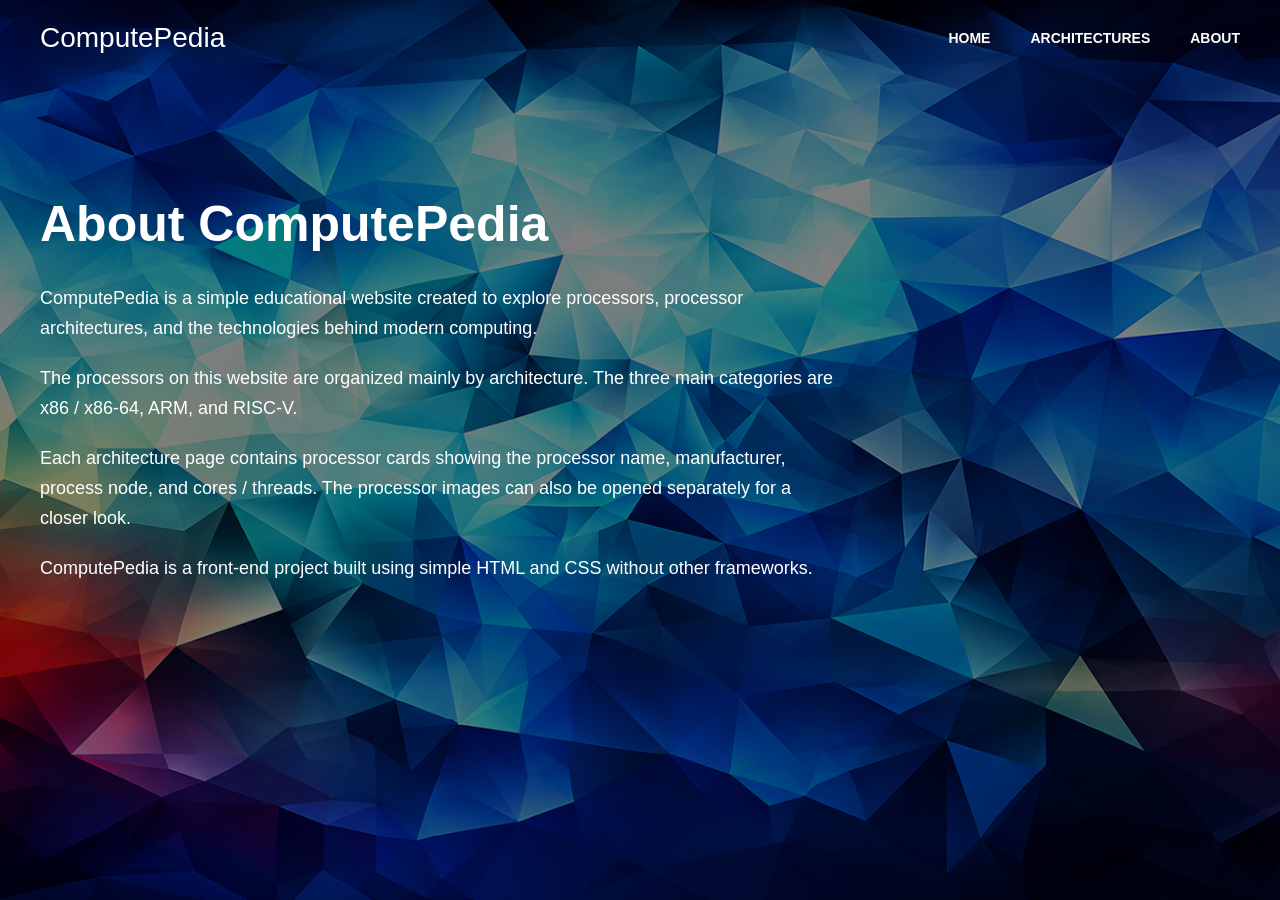
==== about.html @ d1598465 "Initial ComputePedia website" ====
<!DOCTYPE html>
<html lang="en">

<head>
    <meta charset="UTF-8">
    <meta name="viewport" content="width=device-width, initial-scale=1.0">

    <link rel="stylesheet" href="style.css">

    <title>About - ComputePedia</title>
</head>

<body>

    <div class="main">

        <div class="navbar">

            <div class="logo">
                ComputePedia
            </div>

            <div class="menu">
                <a href="index.html">HOME</a>
                <a href="architecture.html">ARCHITECTURES</a>
                <a href="about.html">ABOUT</a>
            </div>

        </div>

        <div class="about-content">

            <h1>About ComputePedia</h1>

            <p>
                ComputePedia is a simple educational website created to
                explore processors, processor architectures, and the
                technologies behind modern computing.
            </p>

            <p>
                The processors on this website are organized mainly by
                architecture. The three main categories are x86 / x86-64, ARM, and RISC-V. 
            </p>

            <p>
                Each architecture page contains processor cards showing
                the processor name, manufacturer, process node, and
                cores / threads. The processor images can also be opened
                separately for a closer look.
            </p>

            <p>
                ComputePedia is a front-end project built using simple
                HTML and CSS without other frameworks.
            </p>

        </div>

    </div>

</body>

</html>
---- style.css ----
* {
    margin: 0;
    padding: 0;
    box-sizing: border-box;
}

.main {
    width: 100%;
    min-height: 100vh;

    background:
        linear-gradient(
            rgba(0, 0, 0, 0.5),
            rgba(0, 0, 0, 0.5)
        ),
        url("gpt.png");

    background-size: cover;
    background-position: center;
}

.navbar {
    width: 1200px;
    height: 75px;
    margin: auto;

    display: flex;
    justify-content: space-between;
    align-items: center;
    font-family: sans-serif;
}

.logo {
    color: white;
    font-size: 28px;
}

.menu {
    display: flex;
    gap: 40px;
}

.menu a {
    color: white;
    text-decoration: none;
    font-size: 14px;
    font-weight: bold;
    font-family: sans-serif;
}



.content {
    width: 1200px;
    margin: auto;
    padding-top: 150px;
    font-family: sans-serif;
}

.content h1 {
    color: white;
    font-size: 55px;
    line-height: 1.2;
}

.content span {
    color: #00bfff;
}

.content p {
    color: white;
    font-size: 18px;
    line-height: 30px;
    margin-top: 20px;
    width: 550px;
}

.buttons {
    margin-top: 30px;
}

.buttons a {
    display: inline-block;

    color: white;
    text-decoration: none;

    border: 1px solid white;

    padding: 12px 24px;
    margin-right: 15px;

    font-size: 15px;
    border-radius: 20px;
    font-family: sans-serif;
    font-weight: bold;
}

.buttons a:hover {
    background: white;
    color: black;
}

.architectures {
    width: 1200px;
    margin: auto;
    padding-top: 120px;

    color: white;
    font-family: sans-serif;
}

.architectures h2 {
    font-size: 40px;
    margin-bottom: 35px;
}

.architecture-boxes {
    display: flex;
    gap: 30px;
}

.architecture-box {
    width: 33%;
    padding: 30px;

    background: rgba(0, 0, 0, 0.35);

    border: 1px solid rgba(255, 255, 255, 0.4);
    border-radius: 20px;
}

.architecture-box h3 {
    font-size: 24px;
    margin-bottom: 15px;
}

.architecture-box p {
    font-size: 16px;
    line-height: 26px;
    margin-bottom: 25px;
}

.architecture-box a {
    color: #00bfff;
    text-decoration: none;
    font-weight: bold;
}

.architecture-box a:hover {
    color: white;
}


.architecture-page {
    width: 1200px;
    max-width: 100%;
    margin: auto;
    padding: 100px 24px 0;

    color: white;
    font-family: sans-serif;
}

.architecture-page h1 {
    font-size: 50px;
    margin-bottom: 25px;
}

.architecture-page p {
    width: 800px;
    max-width: 100%;
    font-size: 18px;
    line-height: 30px;
}

.architecture-page h2 {
    margin-top: 60px;
    font-size: 30px;
}


.cpu-grid {
    display: grid;
    grid-template-columns: repeat(auto-fit, minmax(250px, 1fr));
    gap: 25px;
    margin-top: 35px;
    padding-bottom: 80px;
}

.cpu-card {
    background: rgba(0, 0, 0, 0.45);

    border: 1px solid rgba(255, 255, 255, 0.3);
    border-radius: 16px;

    overflow: hidden;
    padding-bottom: 18px;

    transition:
        transform 0.25s ease,
        background 0.25s ease,
        border-color 0.25s ease;
}

.cpu-card:hover {
    transform: translateY(-6px);
    background: rgba(0, 0, 0, 0.6);
    border-color: #00bfff;
}

.cpu-card img {
    display: block;
    width: 100%;
    height: 190px;
    object-fit: cover;

    border-bottom: 1px solid rgba(255, 255, 255, 0.2);

    transition: transform 0.3s ease;
}

.cpu-card:hover img {
    transform: scale(1.06);
}

.cpu-card h3 {
    font-size: 20px;
    color: white;
    margin: 16px 18px 12px;
}

.cpu-card p {
    width: auto;
    max-width: none;
    margin: 6px 18px;

    font-size: 15px;
    line-height: 22px;
    color: rgba(255, 255, 255, 0.85);
}


.about-content {
    width: 1200px;
    margin: auto;
    padding-top: 120px;

    color: white;
    font-family: sans-serif;
}

.about-content h1 {
    font-size: 50px;
    margin-bottom: 30px;
}

.about-content p {
    width: 800px;
    font-size: 18px;
    line-height: 30px;
    margin-bottom: 20px;
}
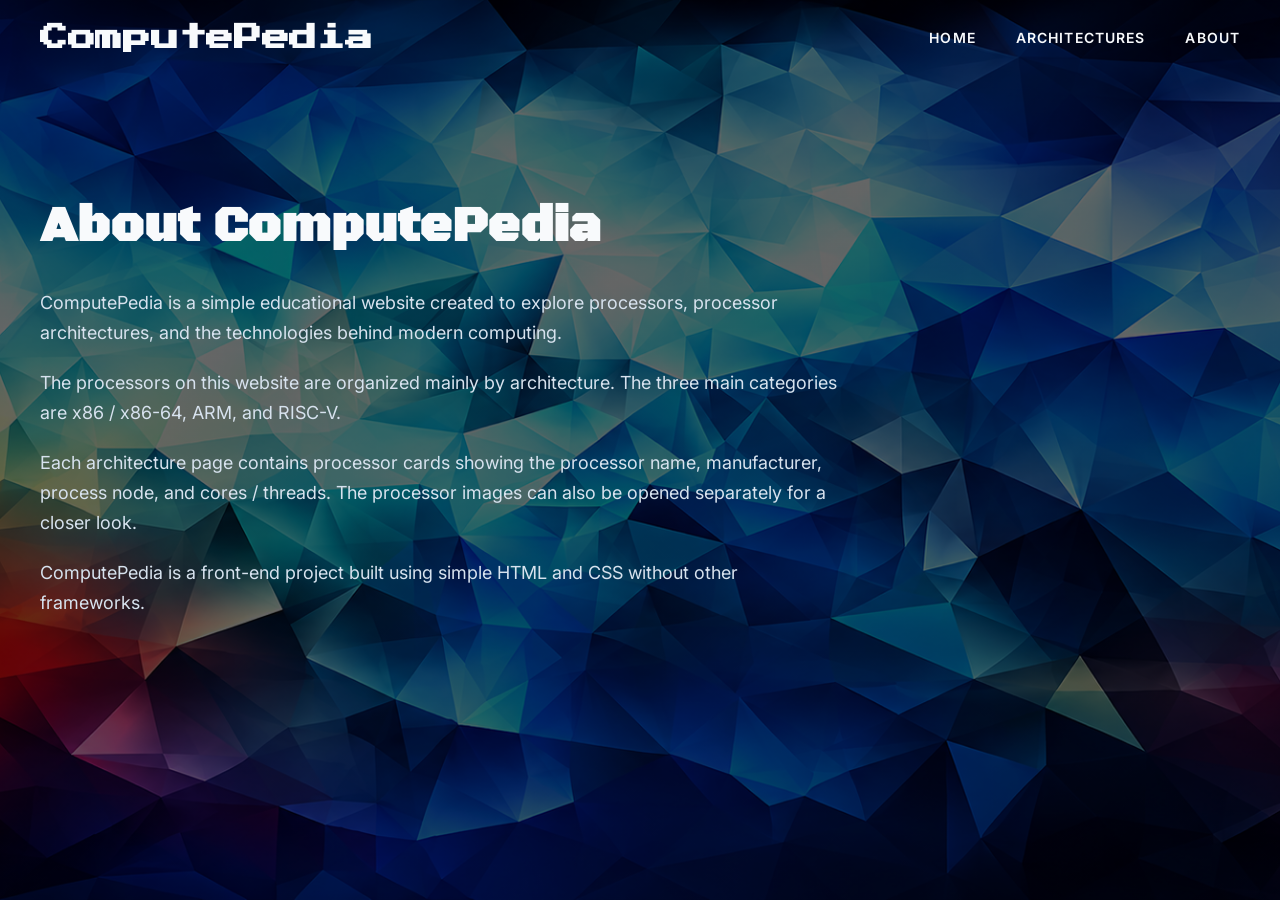
==== commit fc69bf29: "update" ====
--- a/about.html
+++ b/about.html
@@ -5,6 +5,9 @@
     <meta charset="UTF-8">
     <meta name="viewport" content="width=device-width, initial-scale=1.0">
 
+    <link rel="preconnect" href="https://fonts.googleapis.com">
+    <link rel="preconnect" href="https://fonts.gstatic.com" crossorigin>
+    <link href="https://fonts.googleapis.com/css2?family=Black+Ops+One&family=Inter:wght@400;500;600;700&family=Press+Start+2P&family=Space+Grotesk:wght@500;600;700&display=swap" rel="stylesheet">
     <link rel="stylesheet" href="style.css">
 
     <title>About - ComputePedia</title>
@@ -61,4 +64,4 @@
 
 </body>
 
-</html>+</html>
--- a/style.css
+++ b/style.css
@@ -1,18 +1,35 @@
-
 * {
     margin: 0;
     padding: 0;
     box-sizing: border-box;
 }
 
+:root {
+    --font-display: "Press Start 2P", monospace;
+    --font-hero: "Black Ops One", sans-serif;
+    --font-body: "Inter", sans-serif;
+
+    --text-primary: #f8fafc;
+    --text-secondary: #d7e2ee;
+    --accent: #ffc857;
+}
+
+body {
+    background: #0a1730;
+    color: var(--text-primary);
+    font-family: var(--font-body);
+    -webkit-font-smoothing: antialiased;
+    text-rendering: optimizeLegibility;
+}
+
 .main {
     width: 100%;
     min-height: 100vh;
 
     background:
         linear-gradient(
-            rgba(0, 0, 0, 0.5),
-            rgba(0, 0, 0, 0.5)
+            rgba(0, 0, 0, 0.6),
+            rgba(0, 0, 0, 0.6)
         ),
         url("gpt.png");
 
@@ -21,19 +38,22 @@
 }
 
 .navbar {
-    width: 1200px;
+    width: min(1200px, calc(100% - 48px));
     height: 75px;
     margin: auto;
 
     display: flex;
     justify-content: space-between;
     align-items: center;
-    font-family: sans-serif;
+    font-family: var(--font-body);
 }
 
 .logo {
-    color: white;
+    color: var(--text-primary);
+    font-family: var(--font-display);
     font-size: 28px;
+    font-weight: 700;
+    letter-spacing: -0.01em;
 }
 
 .menu {
@@ -42,38 +62,48 @@
 }
 
 .menu a {
-    color: white;
+    color: var(--text-primary);
     text-decoration: none;
     font-size: 14px;
-    font-weight: bold;
-    font-family: sans-serif;
+    font-weight: 600;
+    font-family: var(--font-body);
+    letter-spacing: 0.08em;
+
+    transition: color 0.2s ease;
+}
+
+.menu a:hover {
+    color: var(--accent);
 }
 
 
 
 .content {
-    width: 1200px;
+    width: min(1200px, calc(100% - 48px));
     margin: auto;
     padding-top: 150px;
-    font-family: sans-serif;
+    font-family: var(--font-body);
 }
 
 .content h1 {
-    color: white;
-    font-size: 55px;
+    color: var(--text-primary);
+    font-family: var(--font-hero);
+    font-size: clamp(38px, 5vw, 55px);
+    font-weight: 700;
     line-height: 1.2;
+    letter-spacing: 0;
 }
 
 .content span {
-    color: #00bfff;
+    color: var(--accent);
 }
 
 .content p {
-    color: white;
+    color: var(--text-secondary);
     font-size: 18px;
     line-height: 30px;
     margin-top: 20px;
-    width: 550px;
+    width: min(550px, 100%);
 }
 
 .buttons {
@@ -83,36 +113,42 @@
 .buttons a {
     display: inline-block;
 
-    color: white;
+    color: var(--text-primary);
     text-decoration: none;
 
-    border: 1px solid white;
+    border: 1px solid var(--text-primary);
 
     padding: 12px 24px;
     margin-right: 15px;
 
     font-size: 15px;
     border-radius: 20px;
-    font-family: sans-serif;
-    font-weight: bold;
+    font-family: var(--font-body);
+    font-weight: 600;
+    letter-spacing: 0.02em;
+
+    transition: background 0.2s ease, color 0.2s ease;
 }
 
 .buttons a:hover {
-    background: white;
-    color: black;
+    background: var(--text-primary);
+    color: #0a1730;
 }
 
 .architectures {
-    width: 1200px;
+    width: min(1200px, calc(100% - 48px));
     margin: auto;
     padding-top: 120px;
 
-    color: white;
-    font-family: sans-serif;
+    color: var(--text-primary);
+    font-family: var(--font-body);
 }
 
 .architectures h2 {
-    font-size: 40px;
+    font-family: var(--font-hero);
+    font-size: clamp(32px, 4vw, 40px);
+    font-weight: 700;
+    letter-spacing: 0;
     margin-bottom: 35px;
 }
 
@@ -122,34 +158,38 @@
 }
 
 .architecture-box {
-    width: 33%;
+    flex: 1 1 0;
     padding: 30px;
 
-    background: rgba(0, 0, 0, 0.35);
+    background: rgba(0, 0, 0, 0.45);
 
     border: 1px solid rgba(255, 255, 255, 0.4);
     border-radius: 20px;
 }
 
 .architecture-box h3 {
+    font-family: var(--font-display);
     font-size: 24px;
+    font-weight: 400;
     margin-bottom: 15px;
 }
 
 .architecture-box p {
+    color: var(--text-secondary);
     font-size: 16px;
     line-height: 26px;
     margin-bottom: 25px;
 }
 
 .architecture-box a {
-    color: #00bfff;
+    color: #cbd5e1;
     text-decoration: none;
-    font-weight: bold;
+    font-weight: 600;
+    font-size: 15px;
 }
 
 .architecture-box a:hover {
-    color: white;
+    color: #ffffff;
 }
 
 
@@ -159,25 +199,31 @@
     margin: auto;
     padding: 100px 24px 0;
 
-    color: white;
-    font-family: sans-serif;
+    color: var(--text-primary);
+    font-family: var(--font-body);
 }
 
 .architecture-page h1 {
-    font-size: 50px;
+    font-family: var(--font-display);
+    font-size: clamp(32px, 5vw, 50px);
+    font-weight: 700;
+    letter-spacing: 0;
     margin-bottom: 25px;
 }
 
 .architecture-page p {
     width: 800px;
     max-width: 100%;
+    color: var(--text-secondary);
     font-size: 18px;
     line-height: 30px;
 }
 
 .architecture-page h2 {
+    font-family: var(--font-display);
     margin-top: 60px;
-    font-size: 30px;
+    font-size: clamp(22px, 3vw, 30px);
+    font-weight: 400;
 }
 
 
@@ -190,7 +236,7 @@
 }
 
 .cpu-card {
-    background: rgba(0, 0, 0, 0.45);
+    background: rgba(0, 0, 0, 0.55);
 
     border: 1px solid rgba(255, 255, 255, 0.3);
     border-radius: 16px;
@@ -206,8 +252,8 @@
 
 .cpu-card:hover {
     transform: translateY(-6px);
-    background: rgba(0, 0, 0, 0.6);
-    border-color: #00bfff;
+    background: rgba(0, 0, 0, 0.7);
+    border-color: #94a3b8;
 }
 
 .cpu-card img {
@@ -226,8 +272,11 @@
 }
 
 .cpu-card h3 {
+    font-family: var(--font-display);
     font-size: 20px;
-    color: white;
+    font-weight: 400;
+    line-height: 1.3;
+    color: #ffffff;
     margin: 16px 18px 12px;
 }
 
@@ -238,27 +287,135 @@
 
     font-size: 15px;
     line-height: 22px;
-    color: rgba(255, 255, 255, 0.85);
+    color: #d1d5db;
+}
+
+.cpu-card p:first-of-type {
+    color: #d1d5db;
+    font-weight: 400;
 }
 
 
 .about-content {
-    width: 1200px;
+    width: min(1200px, calc(100% - 48px));
     margin: auto;
     padding-top: 120px;
 
-    color: white;
-    font-family: sans-serif;
+    color: var(--text-primary);
+    font-family: var(--font-body);
 }
 
 .about-content h1 {
-    font-size: 50px;
+    font-family: var(--font-hero);
+    font-size: clamp(36px, 5vw, 50px);
+    font-weight: 700;
+    letter-spacing: 0;
     margin-bottom: 30px;
 }
 
 .about-content p {
     width: 800px;
+    max-width: 100%;
+    color: var(--text-secondary);
     font-size: 18px;
     line-height: 30px;
     margin-bottom: 20px;
-}+}
+
+@media (max-width: 700px) {
+    .navbar {
+        height: auto;
+        min-height: 75px;
+        padding: 18px 0;
+        flex-direction: column;
+        gap: 18px;
+    }
+
+    .logo {
+        font-size: 18px;
+    }
+
+    .menu {
+        width: 100%;
+        justify-content: space-between;
+        gap: 12px;
+    }
+
+    .menu a {
+        font-size: 11px;
+        letter-spacing: 0.04em;
+    }
+
+    .content {
+        padding-top: 80px;
+        padding-bottom: 80px;
+    }
+
+    .content h1,
+    .architectures h2,
+    .about-content h1 {
+        line-height: 1.25;
+    }
+
+    .content p,
+    .architecture-page p,
+    .about-content p {
+        font-size: 16px;
+        line-height: 26px;
+    }
+
+    .architectures,
+    .about-content {
+        padding-top: 70px;
+        padding-bottom: 60px;
+    }
+
+    .architecture-boxes {
+        flex-direction: column;
+        gap: 18px;
+    }
+
+    .architecture-box {
+        width: 100%;
+        padding: 24px;
+    }
+
+    .architecture-page {
+        padding: 70px 24px 0;
+    }
+
+    .architecture-page h2 {
+        margin-top: 45px;
+        line-height: 1.45;
+    }
+
+    .cpu-grid {
+        grid-template-columns: 1fr;
+        gap: 18px;
+        margin-top: 28px;
+    }
+
+    .cpu-card img {
+        height: auto;
+        aspect-ratio: 16 / 9;
+    }
+}
+
+@media (max-width: 380px) {
+    .navbar,
+    .content,
+    .architectures,
+    .about-content {
+        width: min(1200px, calc(100% - 32px));
+    }
+
+    .menu a {
+        font-size: 10px;
+    }
+
+    .buttons a {
+        width: 100%;
+        margin-right: 0;
+        text-align: center;
+    }
+}
